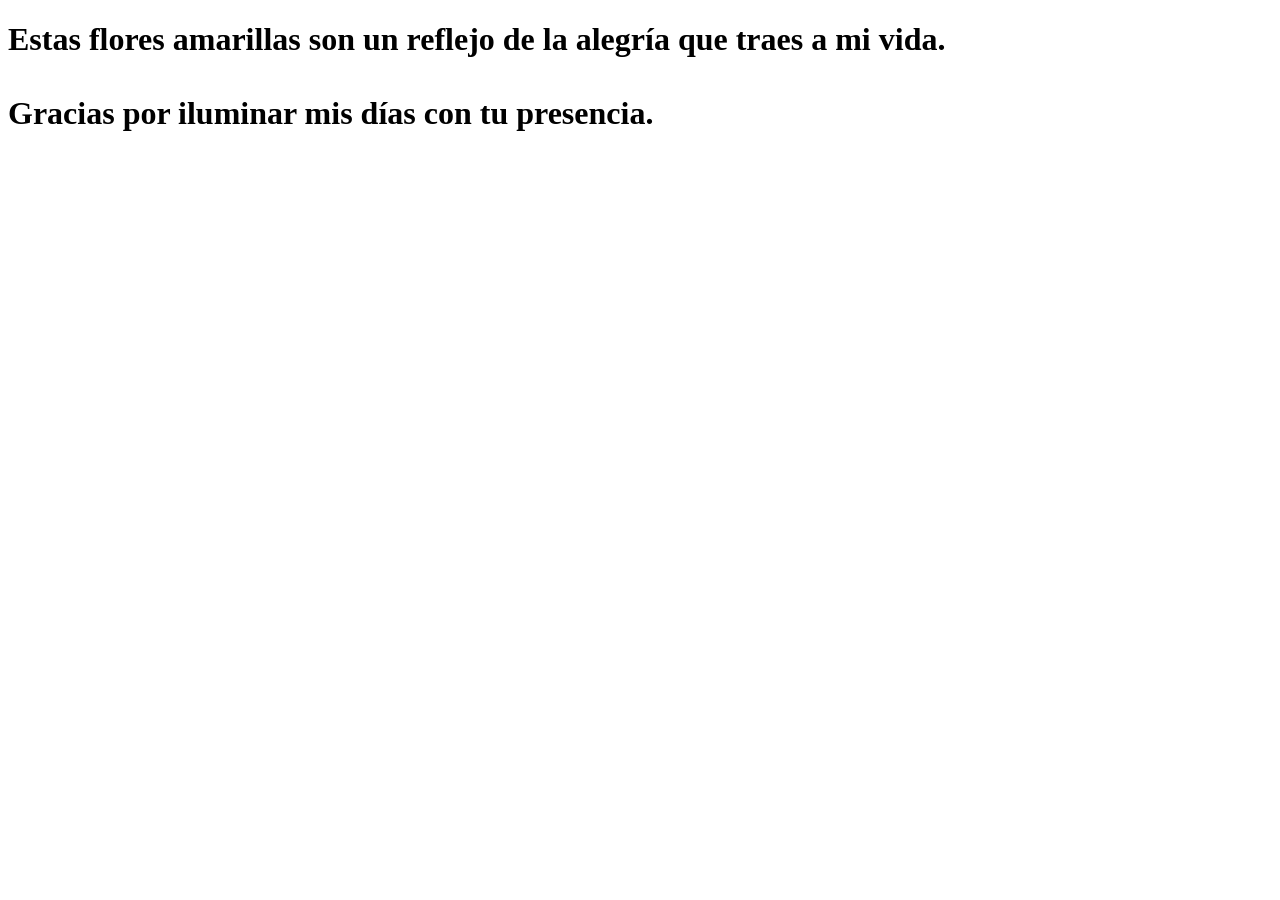
==== flower.html @ 09f0734f "Agrega proyecto original de flores amarillas Co-Authored-By: Claude Opus 5.5 <noreply@anthropic.com>" ====
<!DOCTYPE html>
<html lang="es">
  <head>
    <meta charset="UTF-8" />
    <meta http-equiv="X-UA-Compatible" content="IE=edge" />
    <meta name="viewport" content="width=device-width, initial-scale=1.0" />
    <link rel="stylesheet" href="css/main.css" />
    <link rel="icon" href="img/flowers.png" type="image/x-icon" />
    <title>Flower</title>
  </head>
  <body class="container">
    <audio src="sound/ChristianBasso&HaienQiu-Flowers.mp3" autoplay></audio>
    <div id="lyrics">
     
    </div>
    <h1 class="titulo">Estas flores amarillas son un reflejo de la alegría que traes a mi vida. <br> <br>
      Gracias por iluminar mis días con tu presencia.</h1>
  
    <div class="night"></div>
    <div class="flowers">
      <div class="flower flower--1">
        <div class="flower__leafs flower__leafs--1">
          <div class="flower__leaf flower__leaf--1"></div>
          <div class="flower__leaf flower__leaf--2"></div>
          <div class="flower__leaf flower__leaf--3"></div>
          <div class="flower__leaf flower__leaf--4"></div>
          <div class="flower__white-circle"></div>

          <div class="flower__light flower__light--1"></div>
          <div class="flower__light flower__light--2"></div>
          <div class="flower__light flower__light--3"></div>
          <div class="flower__light flower__light--4"></div>
          <div class="flower__light flower__light--5"></div>
          <div class="flower__light flower__light--6"></div>
          <div class="flower__light flower__light--7"></div>
          <div class="flower__light flower__light--8"></div>
        </div>
        <div class="flower__line">
          <div class="flower__line__leaf flower__line__leaf--1"></div>
          <div class="flower__line__leaf flower__line__leaf--2"></div>
          <div class="flower__line__leaf flower__line__leaf--3"></div>
          <div class="flower__line__leaf flower__line__leaf--4"></div>
          <div class="flower__line__leaf flower__line__leaf--5"></div>
          <div class="flower__line__leaf flower__line__leaf--6"></div>
        </div>
      </div>

      <div class="flower flower--2">
        <div class="flower__leafs flower__leafs--2">
          <div class="flower__leaf flower__leaf--1"></div>
          <div class="flower__leaf flower__leaf--2"></div>
          <div class="flower__leaf flower__leaf--3"></div>
          <div class="flower__leaf flower__leaf--4"></div>
          <div class="flower__white-circle"></div>

          <div class="flower__light flower__light--1"></div>
          <div class="flower__light flower__light--2"></div>
          <div class="flower__light flower__light--3"></div>
          <div class="flower__light flower__light--4"></div>
          <div class="flower__light flower__light--5"></div>
          <div class="flower__light flower__light--6"></div>
          <div class="flower__light flower__light--7"></div>
          <div class="flower__light flower__light--8"></div>
        </div>
        <div class="flower__line">
          <div class="flower__line__leaf flower__line__leaf--1"></div>
          <div class="flower__line__leaf flower__line__leaf--2"></div>
          <div class="flower__line__leaf flower__line__leaf--3"></div>
          <div class="flower__line__leaf flower__line__leaf--4"></div>
        </div>
      </div>

      <div class="flower flower--3">
        <div class="flower__leafs flower__leafs--3">
          <div class="flower__leaf flower__leaf--1"></div>
          <div class="flower__leaf flower__leaf--2"></div>
          <div class="flower__leaf flower__leaf--3"></div>
          <div class="flower__leaf flower__leaf--4"></div>
          <div class="flower__white-circle"></div>

          <div class="flower__light flower__light--1"></div>
          <div class="flower__light flower__light--2"></div>
          <div class="flower__light flower__light--3"></div>
          <div class="flower__light flower__light--4"></div>
          <div class="flower__light flower__light--5"></div>
          <div class="flower__light flower__light--6"></div>
          <div class="flower__light flower__light--7"></div>
          <div class="flower__light flower__light--8"></div>
        </div>
        <div class="flower__line">
          <div class="flower__line__leaf flower__line__leaf--1"></div>
          <div class="flower__line__leaf flower__line__leaf--2"></div>
          <div class="flower__line__leaf flower__line__leaf--3"></div>
          <div class="flower__line__leaf flower__line__leaf--4"></div>
        </div>
      </div>

      <div class="grow-ans" style="--d: 1.2s">
        <div class="flower__g-long">
          <div class="flower__g-long__top"></div>
          <div class="flower__g-long__bottom"></div>
        </div>
      </div>

      <div class="growing-grass">
        <div class="flower__grass flower__grass--1">
          <div class="flower__grass--top"></div>
          <div class="flower__grass--bottom"></div>
          <div class="flower__grass__leaf flower__grass__leaf--1"></div>
          <div class="flower__grass__leaf flower__grass__leaf--2"></div>
          <div class="flower__grass__leaf flower__grass__leaf--3"></div>
          <div class="flower__grass__leaf flower__grass__leaf--4"></div>
          <div class="flower__grass__leaf flower__grass__leaf--5"></div>
          <div class="flower__grass__leaf flower__grass__leaf--6"></div>
          <div class="flower__grass__leaf flower__grass__leaf--7"></div>
          <div class="flower__grass__leaf flower__grass__leaf--8"></div>
          <div class="flower__grass__overlay"></div>
        </div>
      </div>

      <div class="growing-grass">
        <div class="flower__grass flower__grass--2">
          <div class="flower__grass--top"></div>
          <div class="flower__grass--bottom"></div>
          <div class="flower__grass__leaf flower__grass__leaf--1"></div>
          <div class="flower__grass__leaf flower__grass__leaf--2"></div>
          <div class="flower__grass__leaf flower__grass__leaf--3"></div>
          <div class="flower__grass__leaf flower__grass__leaf--4"></div>
          <div class="flower__grass__leaf flower__grass__leaf--5"></div>
          <div class="flower__grass__leaf flower__grass__leaf--6"></div>
          <div class="flower__grass__leaf flower__grass__leaf--7"></div>
          <div class="flower__grass__leaf flower__grass__leaf--8"></div>
          <div class="flower__grass__overlay"></div>
        </div>
      </div>

      <div class="grow-ans" style="--d: 2.4s">
        <div class="flower__g-right flower__g-right--1">
          <div class="leaf"></div>
        </div>
      </div>

      <div class="grow-ans" style="--d: 2.8s">
        <div class="flower__g-right flower__g-right--2">
          <div class="leaf"></div>
        </div>
      </div>

      <div class="grow-ans" style="--d: 2.8s">
        <div class="flower__g-front">
          <div
            class="flower__g-front__leaf-wrapper flower__g-front__leaf-wrapper--1"
          >
            <div class="flower__g-front__leaf"></div>
          </div>
          <div
            class="flower__g-front__leaf-wrapper flower__g-front__leaf-wrapper--2"
          >
            <div class="flower__g-front__leaf"></div>
          </div>
          <div
            class="flower__g-front__leaf-wrapper flower__g-front__leaf-wrapper--3"
          >
            <div class="flower__g-front__leaf"></div>
          </div>
          <div
            class="flower__g-front__leaf-wrapper flower__g-front__leaf-wrapper--4"
          >
            <div class="flower__g-front__leaf"></div>
          </div>
          <div
            class="flower__g-front__leaf-wrapper flower__g-front__leaf-wrapper--5"
          >
            <div class="flower__g-front__leaf"></div>
          </div>
          <div
            class="flower__g-front__leaf-wrapper flower__g-front__leaf-wrapper--6"
          >
            <div class="flower__g-front__leaf"></div>
          </div>
          <div
            class="flower__g-front__leaf-wrapper flower__g-front__leaf-wrapper--7"
          >
            <div class="flower__g-front__leaf"></div>
          </div>
          <div
            class="flower__g-front__leaf-wrapper flower__g-front__leaf-wrapper--8"
          >
            <div class="flower__g-front__leaf"></div>
          </div>
          <div class="flower__g-front__line"></div>
        </div>
      </div>

      <div class="grow-ans" style="--d: 3.2s">
        <div class="flower__g-fr">
          <div class="leaf"></div>
          <div class="flower__g-fr__leaf flower__g-fr__leaf--1"></div>
          <div class="flower__g-fr__leaf flower__g-fr__leaf--2"></div>
          <div class="flower__g-fr__leaf flower__g-fr__leaf--3"></div>
          <div class="flower__g-fr__leaf flower__g-fr__leaf--4"></div>
          <div class="flower__g-fr__leaf flower__g-fr__leaf--5"></div>
          <div class="flower__g-fr__leaf flower__g-fr__leaf--6"></div>
          <div class="flower__g-fr__leaf flower__g-fr__leaf--7"></div>
          <div class="flower__g-fr__leaf flower__g-fr__leaf--8"></div>
        </div>
      </div>

      <div class="long-g long-g--0">
        <div class="grow-ans" style="--d: 3s">
          <div class="leaf leaf--0"></div>
        </div>
        <div class="grow-ans" style="--d: 2.2s">
          <div class="leaf leaf--1"></div>
        </div>
        <div class="grow-ans" style="--d: 3.4s">
          <div class="leaf leaf--2"></div>
        </div>
        <div class="grow-ans" style="--d: 3.6s">
          <div class="leaf leaf--3"></div>
        </div>
      </div>

      <div class="long-g long-g--1">
        <div class="grow-ans" style="--d: 3.6s">
          <div class="leaf leaf--0"></div>
        </div>
        <div class="grow-ans" style="--d: 3.8s">
          <div class="leaf leaf--1"></div>
        </div>
        <div class="grow-ans" style="--d: 4s">
          <div class="leaf leaf--2"></div>
        </div>
        <div class="grow-ans" style="--d: 4.2s">
          <div class="leaf leaf--3"></div>
        </div>
      </div>

      <div class="long-g long-g--2">
        <div class="grow-ans" style="--d: 4s">
          <div class="leaf leaf--0"></div>
        </div>
        <div class="grow-ans" style="--d: 4.2s">
          <div class="leaf leaf--1"></div>
        </div>
        <div class="grow-ans" style="--d: 4.4s">
          <div class="leaf leaf--2"></div>
        </div>
        <div class="grow-ans" style="--d: 4.6s">
          <div class="leaf leaf--3"></div>
        </div>
      </div>

      <div class="long-g long-g--3">
        <div class="grow-ans" style="--d: 4s">
          <div class="leaf leaf--0"></div>
        </div>
        <div class="grow-ans" style="--d: 4.2s">
          <div class="leaf leaf--1"></div>
        </div>
        <div class="grow-ans" style="--d: 3s">
          <div class="leaf leaf--2"></div>
        </div>
        <div class="grow-ans" style="--d: 3.6s">
          <div class="leaf leaf--3"></div>
        </div>
      </div>

      <div class="long-g long-g--4">
        <div class="grow-ans" style="--d: 4s">
          <div class="leaf leaf--0"></div>
        </div>
        <div class="grow-ans" style="--d: 4.2s">
          <div class="leaf leaf--1"></div>
        </div>
        <div class="grow-ans" style="--d: 3s">
          <div class="leaf leaf--2"></div>
        </div>
        <div class="grow-ans" style="--d: 3.6s">
          <div class="leaf leaf--3"></div>
        </div>
      </div>

      <div class="long-g long-g--5">
        <div class="grow-ans" style="--d: 4s">
          <div class="leaf leaf--0"></div>
        </div>
        <div class="grow-ans" style="--d: 4.2s">
          <div class="leaf leaf--1"></div>
        </div>
        <div class="grow-ans" style="--d: 3s">
          <div class="leaf leaf--2"></div>
        </div>
        <div class="grow-ans" style="--d: 3.6s">
          <div class="leaf leaf--3"></div>
        </div>
      </div>

      <div class="long-g long-g--6">
        <div class="grow-ans" style="--d: 4.2s">
          <div class="leaf leaf--0"></div>
        </div>
        <div class="grow-ans" style="--d: 4.4s">
          <div class="leaf leaf--1"></div>
        </div>
        <div class="grow-ans" style="--d: 4.6s">
          <div class="leaf leaf--2"></div>
        </div>
        <div class="grow-ans" style="--d: 4.8s">
          <div class="leaf leaf--3"></div>
        </div>
      </div>

      <div class="long-g long-g--7">
        <div class="grow-ans" style="--d: 3s">
          <div class="leaf leaf--0"></div>
        </div>
        <div class="grow-ans" style="--d: 3.2s">
          <div class="leaf leaf--1"></div>
        </div>
        <div class="grow-ans" style="--d: 3.5s">
          <div class="leaf leaf--2"></div>
        </div>
        <div class="grow-ans" style="--d: 3.6s">
          <div class="leaf leaf--3"></div>
        </div>
      </div>
    </div>
    <script src="anim.js"></script>
    <script src="main.js"></script>
  </body>
</html>
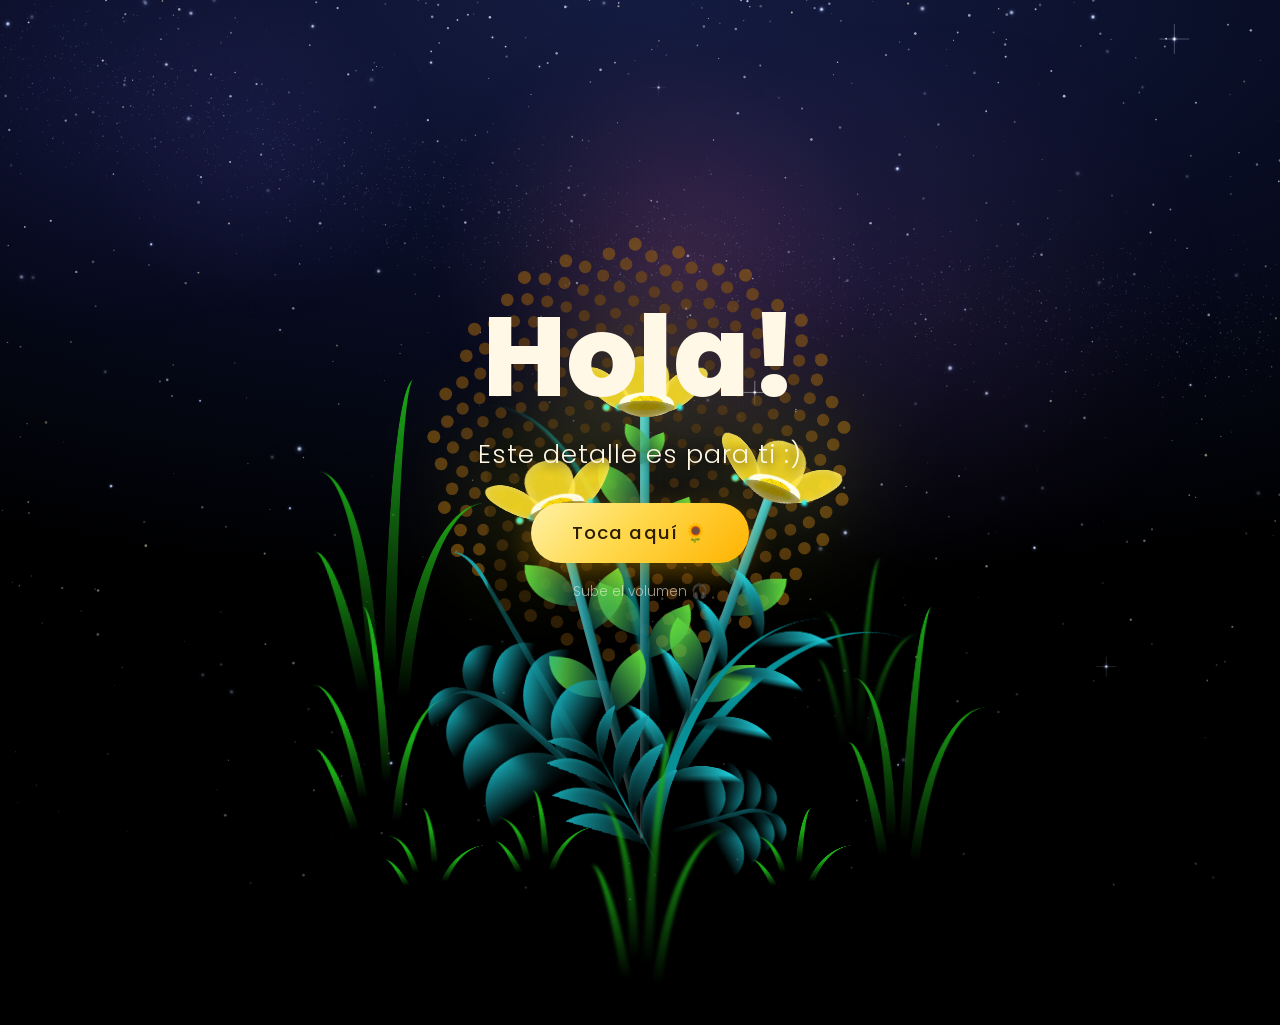
==== commit 6ab358b4: "Fondo algorítmico, experiencia en una sola página y diseño responsive - index.html une la intro y la" ====
--- a/flower.html
+++ b/flower.html
@@ -2,331 +2,13 @@
 <html lang="es">
   <head>
     <meta charset="UTF-8" />
-    <meta http-equiv="X-UA-Compatible" content="IE=edge" />
     <meta name="viewport" content="width=device-width, initial-scale=1.0" />
-    <link rel="stylesheet" href="css/main.css" />
-    <link rel="icon" href="img/flowers.png" type="image/x-icon" />
     <title>Flower</title>
+    <!-- Ahora todo vive en index.html (así la música puede sonar al tocar el botón) -->
+    <meta http-equiv="refresh" content="0; url=./" />
+    <script>
+      location.replace("./" + location.search);
+    </script>
   </head>
-  <body class="container">
-    <audio src="sound/ChristianBasso&HaienQiu-Flowers.mp3" autoplay></audio>
-    <div id="lyrics">
-     
-    </div>
-    <h1 class="titulo">Estas flores amarillas son un reflejo de la alegría que traes a mi vida. <br> <br>
-      Gracias por iluminar mis días con tu presencia.</h1>
-  
-    <div class="night"></div>
-    <div class="flowers">
-      <div class="flower flower--1">
-        <div class="flower__leafs flower__leafs--1">
-          <div class="flower__leaf flower__leaf--1"></div>
-          <div class="flower__leaf flower__leaf--2"></div>
-          <div class="flower__leaf flower__leaf--3"></div>
-          <div class="flower__leaf flower__leaf--4"></div>
-          <div class="flower__white-circle"></div>
-
-          <div class="flower__light flower__light--1"></div>
-          <div class="flower__light flower__light--2"></div>
-          <div class="flower__light flower__light--3"></div>
-          <div class="flower__light flower__light--4"></div>
-          <div class="flower__light flower__light--5"></div>
-          <div class="flower__light flower__light--6"></div>
-          <div class="flower__light flower__light--7"></div>
-          <div class="flower__light flower__light--8"></div>
-        </div>
-        <div class="flower__line">
-          <div class="flower__line__leaf flower__line__leaf--1"></div>
-          <div class="flower__line__leaf flower__line__leaf--2"></div>
-          <div class="flower__line__leaf flower__line__leaf--3"></div>
-          <div class="flower__line__leaf flower__line__leaf--4"></div>
-          <div class="flower__line__leaf flower__line__leaf--5"></div>
-          <div class="flower__line__leaf flower__line__leaf--6"></div>
-        </div>
-      </div>
-
-      <div class="flower flower--2">
-        <div class="flower__leafs flower__leafs--2">
-          <div class="flower__leaf flower__leaf--1"></div>
-          <div class="flower__leaf flower__leaf--2"></div>
-          <div class="flower__leaf flower__leaf--3"></div>
-          <div class="flower__leaf flower__leaf--4"></div>
-          <div class="flower__white-circle"></div>
-
-          <div class="flower__light flower__light--1"></div>
-          <div class="flower__light flower__light--2"></div>
-          <div class="flower__light flower__light--3"></div>
-          <div class="flower__light flower__light--4"></div>
-          <div class="flower__light flower__light--5"></div>
-          <div class="flower__light flower__light--6"></div>
-          <div class="flower__light flower__light--7"></div>
-          <div class="flower__light flower__light--8"></div>
-        </div>
-        <div class="flower__line">
-          <div class="flower__line__leaf flower__line__leaf--1"></div>
-          <div class="flower__line__leaf flower__line__leaf--2"></div>
-          <div class="flower__line__leaf flower__line__leaf--3"></div>
-          <div class="flower__line__leaf flower__line__leaf--4"></div>
-        </div>
-      </div>
-
-      <div class="flower flower--3">
-        <div class="flower__leafs flower__leafs--3">
-          <div class="flower__leaf flower__leaf--1"></div>
-          <div class="flower__leaf flower__leaf--2"></div>
-          <div class="flower__leaf flower__leaf--3"></div>
-          <div class="flower__leaf flower__leaf--4"></div>
-          <div class="flower__white-circle"></div>
-
-          <div class="flower__light flower__light--1"></div>
-          <div class="flower__light flower__light--2"></div>
-          <div class="flower__light flower__light--3"></div>
-          <div class="flower__light flower__light--4"></div>
-          <div class="flower__light flower__light--5"></div>
-          <div class="flower__light flower__light--6"></div>
-          <div class="flower__light flower__light--7"></div>
-          <div class="flower__light flower__light--8"></div>
-        </div>
-        <div class="flower__line">
-          <div class="flower__line__leaf flower__line__leaf--1"></div>
-          <div class="flower__line__leaf flower__line__leaf--2"></div>
-          <div class="flower__line__leaf flower__line__leaf--3"></div>
-          <div class="flower__line__leaf flower__line__leaf--4"></div>
-        </div>
-      </div>
-
-      <div class="grow-ans" style="--d: 1.2s">
-        <div class="flower__g-long">
-          <div class="flower__g-long__top"></div>
-          <div class="flower__g-long__bottom"></div>
-        </div>
-      </div>
-
-      <div class="growing-grass">
-        <div class="flower__grass flower__grass--1">
-          <div class="flower__grass--top"></div>
-          <div class="flower__grass--bottom"></div>
-          <div class="flower__grass__leaf flower__grass__leaf--1"></div>
-          <div class="flower__grass__leaf flower__grass__leaf--2"></div>
-          <div class="flower__grass__leaf flower__grass__leaf--3"></div>
-          <div class="flower__grass__leaf flower__grass__leaf--4"></div>
-          <div class="flower__grass__leaf flower__grass__leaf--5"></div>
-          <div class="flower__grass__leaf flower__grass__leaf--6"></div>
-          <div class="flower__grass__leaf flower__grass__leaf--7"></div>
-          <div class="flower__grass__leaf flower__grass__leaf--8"></div>
-          <div class="flower__grass__overlay"></div>
-        </div>
-      </div>
-
-      <div class="growing-grass">
-        <div class="flower__grass flower__grass--2">
-          <div class="flower__grass--top"></div>
-          <div class="flower__grass--bottom"></div>
-          <div class="flower__grass__leaf flower__grass__leaf--1"></div>
-          <div class="flower__grass__leaf flower__grass__leaf--2"></div>
-          <div class="flower__grass__leaf flower__grass__leaf--3"></div>
-          <div class="flower__grass__leaf flower__grass__leaf--4"></div>
-          <div class="flower__grass__leaf flower__grass__leaf--5"></div>
-          <div class="flower__grass__leaf flower__grass__leaf--6"></div>
-          <div class="flower__grass__leaf flower__grass__leaf--7"></div>
-          <div class="flower__grass__leaf flower__grass__leaf--8"></div>
-          <div class="flower__grass__overlay"></div>
-        </div>
-      </div>
-
-      <div class="grow-ans" style="--d: 2.4s">
-        <div class="flower__g-right flower__g-right--1">
-          <div class="leaf"></div>
-        </div>
-      </div>
-
-      <div class="grow-ans" style="--d: 2.8s">
-        <div class="flower__g-right flower__g-right--2">
-          <div class="leaf"></div>
-        </div>
-      </div>
-
-      <div class="grow-ans" style="--d: 2.8s">
-        <div class="flower__g-front">
-          <div
-            class="flower__g-front__leaf-wrapper flower__g-front__leaf-wrapper--1"
-          >
-            <div class="flower__g-front__leaf"></div>
-          </div>
-          <div
-            class="flower__g-front__leaf-wrapper flower__g-front__leaf-wrapper--2"
-          >
-            <div class="flower__g-front__leaf"></div>
-          </div>
-          <div
-            class="flower__g-front__leaf-wrapper flower__g-front__leaf-wrapper--3"
-          >
-            <div class="flower__g-front__leaf"></div>
-          </div>
-          <div
-            class="flower__g-front__leaf-wrapper flower__g-front__leaf-wrapper--4"
-          >
-            <div class="flower__g-front__leaf"></div>
-          </div>
-          <div
-            class="flower__g-front__leaf-wrapper flower__g-front__leaf-wrapper--5"
-          >
-            <div class="flower__g-front__leaf"></div>
-          </div>
-          <div
-            class="flower__g-front__leaf-wrapper flower__g-front__leaf-wrapper--6"
-          >
-            <div class="flower__g-front__leaf"></div>
-          </div>
-          <div
-            class="flower__g-front__leaf-wrapper flower__g-front__leaf-wrapper--7"
-          >
-            <div class="flower__g-front__leaf"></div>
-          </div>
-          <div
-            class="flower__g-front__leaf-wrapper flower__g-front__leaf-wrapper--8"
-          >
-            <div class="flower__g-front__leaf"></div>
-          </div>
-          <div class="flower__g-front__line"></div>
-        </div>
-      </div>
-
-      <div class="grow-ans" style="--d: 3.2s">
-        <div class="flower__g-fr">
-          <div class="leaf"></div>
-          <div class="flower__g-fr__leaf flower__g-fr__leaf--1"></div>
-          <div class="flower__g-fr__leaf flower__g-fr__leaf--2"></div>
-          <div class="flower__g-fr__leaf flower__g-fr__leaf--3"></div>
-          <div class="flower__g-fr__leaf flower__g-fr__leaf--4"></div>
-          <div class="flower__g-fr__leaf flower__g-fr__leaf--5"></div>
-          <div class="flower__g-fr__leaf flower__g-fr__leaf--6"></div>
-          <div class="flower__g-fr__leaf flower__g-fr__leaf--7"></div>
-          <div class="flower__g-fr__leaf flower__g-fr__leaf--8"></div>
-        </div>
-      </div>
-
-      <div class="long-g long-g--0">
-        <div class="grow-ans" style="--d: 3s">
-          <div class="leaf leaf--0"></div>
-        </div>
-        <div class="grow-ans" style="--d: 2.2s">
-          <div class="leaf leaf--1"></div>
-        </div>
-        <div class="grow-ans" style="--d: 3.4s">
-          <div class="leaf leaf--2"></div>
-        </div>
-        <div class="grow-ans" style="--d: 3.6s">
-          <div class="leaf leaf--3"></div>
-        </div>
-      </div>
-
-      <div class="long-g long-g--1">
-        <div class="grow-ans" style="--d: 3.6s">
-          <div class="leaf leaf--0"></div>
-        </div>
-        <div class="grow-ans" style="--d: 3.8s">
-          <div class="leaf leaf--1"></div>
-        </div>
-        <div class="grow-ans" style="--d: 4s">
-          <div class="leaf leaf--2"></div>
-        </div>
-        <div class="grow-ans" style="--d: 4.2s">
-          <div class="leaf leaf--3"></div>
-        </div>
-      </div>
-
-      <div class="long-g long-g--2">
-        <div class="grow-ans" style="--d: 4s">
-          <div class="leaf leaf--0"></div>
-        </div>
-        <div class="grow-ans" style="--d: 4.2s">
-          <div class="leaf leaf--1"></div>
-        </div>
-        <div class="grow-ans" style="--d: 4.4s">
-          <div class="leaf leaf--2"></div>
-        </div>
-        <div class="grow-ans" style="--d: 4.6s">
-          <div class="leaf leaf--3"></div>
-        </div>
-      </div>
-
-      <div class="long-g long-g--3">
-        <div class="grow-ans" style="--d: 4s">
-          <div class="leaf leaf--0"></div>
-        </div>
-        <div class="grow-ans" style="--d: 4.2s">
-          <div class="leaf leaf--1"></div>
-        </div>
-        <div class="grow-ans" style="--d: 3s">
-          <div class="leaf leaf--2"></div>
-        </div>
-        <div class="grow-ans" style="--d: 3.6s">
-          <div class="leaf leaf--3"></div>
-        </div>
-      </div>
-
-      <div class="long-g long-g--4">
-        <div class="grow-ans" style="--d: 4s">
-          <div class="leaf leaf--0"></div>
-        </div>
-        <div class="grow-ans" style="--d: 4.2s">
-          <div class="leaf leaf--1"></div>
-        </div>
-        <div class="grow-ans" style="--d: 3s">
-          <div class="leaf leaf--2"></div>
-        </div>
-        <div class="grow-ans" style="--d: 3.6s">
-          <div class="leaf leaf--3"></div>
-        </div>
-      </div>
-
-      <div class="long-g long-g--5">
-        <div class="grow-ans" style="--d: 4s">
-          <div class="leaf leaf--0"></div>
-        </div>
-        <div class="grow-ans" style="--d: 4.2s">
-          <div class="leaf leaf--1"></div>
-        </div>
-        <div class="grow-ans" style="--d: 3s">
-          <div class="leaf leaf--2"></div>
-        </div>
-        <div class="grow-ans" style="--d: 3.6s">
-          <div class="leaf leaf--3"></div>
-        </div>
-      </div>
-
-      <div class="long-g long-g--6">
-        <div class="grow-ans" style="--d: 4.2s">
-          <div class="leaf leaf--0"></div>
-        </div>
-        <div class="grow-ans" style="--d: 4.4s">
-          <div class="leaf leaf--1"></div>
-        </div>
-        <div class="grow-ans" style="--d: 4.6s">
-          <div class="leaf leaf--2"></div>
-        </div>
-        <div class="grow-ans" style="--d: 4.8s">
-          <div class="leaf leaf--3"></div>
-        </div>
-      </div>
-
-      <div class="long-g long-g--7">
-        <div class="grow-ans" style="--d: 3s">
-          <div class="leaf leaf--0"></div>
-        </div>
-        <div class="grow-ans" style="--d: 3.2s">
-          <div class="leaf leaf--1"></div>
-        </div>
-        <div class="grow-ans" style="--d: 3.5s">
-          <div class="leaf leaf--2"></div>
-        </div>
-        <div class="grow-ans" style="--d: 3.6s">
-          <div class="leaf leaf--3"></div>
-        </div>
-      </div>
-    </div>
-    <script src="anim.js"></script>
-    <script src="main.js"></script>
-  </body>
-</html>+  <body></body>
+</html>
